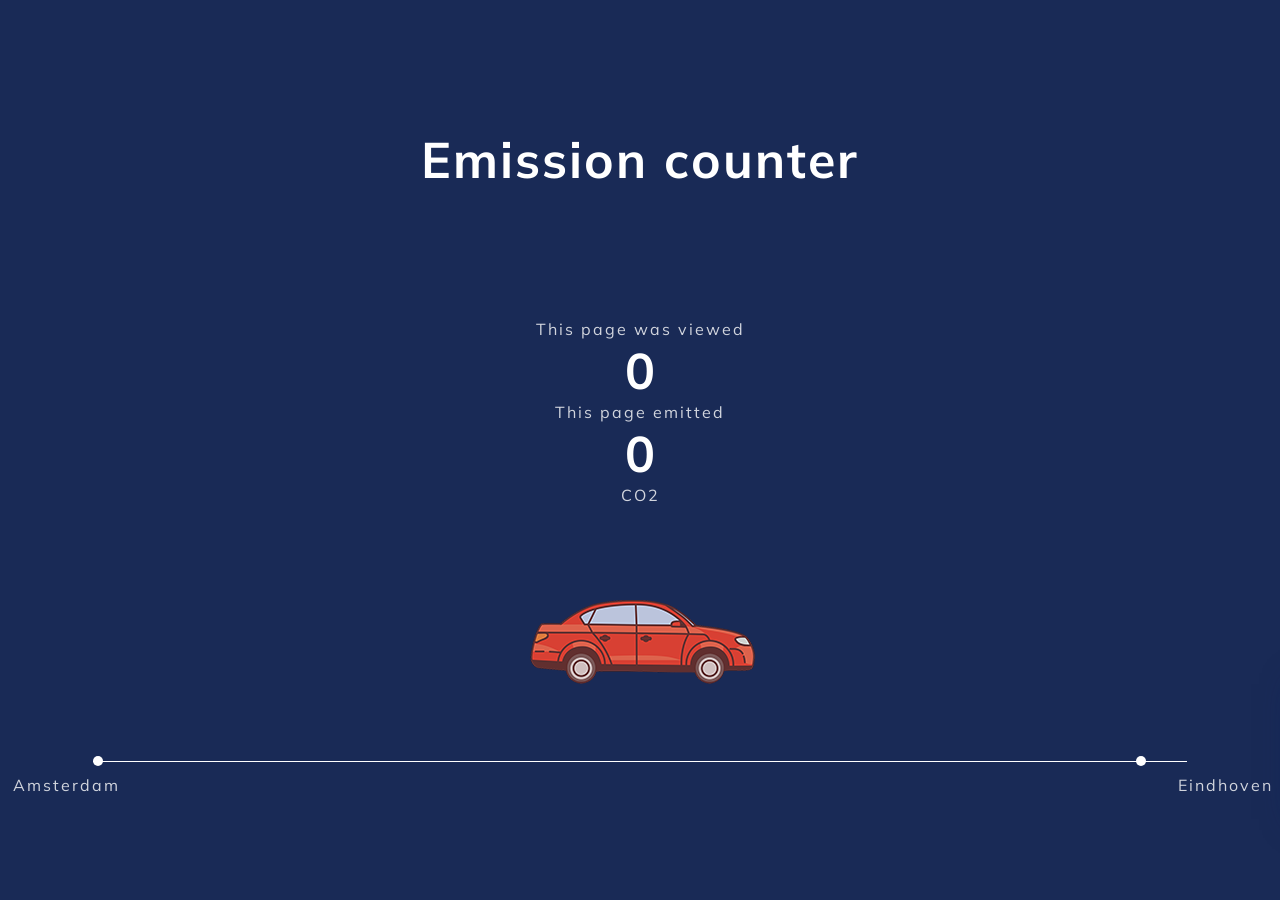
==== index.html @ c2cbf251 "Update index.html" ====
<!DOCTYPE html>
<html>
<head><link rel="stylesheet" href="counter.css"> </head>
<body>



<p id= "headTitle"> Emission counter </p>
  <p id= "title1"> This page was viewed</p>
  <h1 id="count">0</h1>
  <p id= "title2"> This page emitted</p>
    <h2 id="CO2">0</h2>
  <p id = "text3"> CO2</p>

  <div id= "car"></div>

<div id= "line-box">
<div id= "line"> </div>
</div>

<div id = "box">
  <p id= "place1">Amsterdam</p>
<p id= "place2">Eindhoven</p>
</div>







  <!-- SOCIAL PANEL HTML -->
  <div class="social-panel-container">
  	<div class="social-panel">
  		<p>Created with <i class="fa fa-heart"></i> by
  			<a target="_blank" href="https://florin-pop.com">Florin Pop</a></p>
  		<button class="close-btn"><i class="fas fa-times"></i></button>
  		<h4>Get in touch on</h4>
  		<ul>
  			<li>
  				<a href="https://www.patreon.com/florinpop17" target="_blank">
  					<i class="fab fa-discord"></i>
  				</a>
  			</li>
  			<li>
  				<a href="https://twitter.com/florinpop1705" target="_blank">
  					<i class="fab fa-twitter"></i>
  				</a>
  			</li>
  			<li>
  				<a href="https://linkedin.com/in/florinpop17" target="_blank">
  					<i class="fab fa-linkedin"></i>
  				</a>
  			</li>
  			<li>
  				<a href="https://facebook.com/florinpop17" target="_blank">
  					<i class="fab fa-facebook"></i>
  				</a>
  			</li>
  			<li>
  				<a href="https://instagram.com/florinpop17" target="_blank">
  					<i class="fab fa-instagram"></i>
  				</a>
  			</li>
  		</ul>
  	</div>
    <script src="counter.js"></script>
  </div>


</body>
</html>
---- counter.css ----
@import url('https://fonts.googleapis.com/css?family=Muli&display=swap');

* {
	box-sizing: border-box;
}

body {
	background-color: #192a56;
	color: #fff;
	font-family: 'Muli', sans-serif;
	flex-direction: column;
	display: flex;
	align-items: center;
	justify-content: center;
	margin: 0;
}

h1 {
	font-size: 50px;
	margin: 0;
}

h2 {
	font-size: 50px;
	margin: 0;
}

p {
	color: rgba(255, 255, 255, 0.8);
	letter-spacing: 2px;
	margin: 0;
}

#car{
	position: relative;
width: 256px;
height: 256px;
left: 0px;
background: url('spritesheetauto3.png') left center;
background-size: cover;
animation: play 1.5s steps(3) infinite;
display: inline-block;
}
 @keyframes play{

100% {background-position: -768px }

 }

header{
	text-align: left;
	    font-size: 30px;
	    margin-bottom: 20px;
	    width: 100%;
	    height: 20vh;
			background-color: #244198;
}

#headTitle{
	color: white;
	    margin-top: 10%;
	    font-weight: bold;
	    font-family: 'Muli' , sans-serif;
	    font-size: 50px;


}

#title1{
margin-top:10%;
}


#title2{

}


#title3{

}

#line{

margin-left: 5%;
margin-right: 5%;
border-top: solid 1px white;

}

#place1{
	position: fixed;
	left: 1vw;
	    margin-top: 1%;
}

#place2{
	position: fixed;
	    left: 92vw;
			    margin-top: 1%;
}

#box{
	display: flex;
	flex-direction: row;

}

#line:before, #line:after{

	content: "";
	    width: 10px;
	    height: 10px;
	    background: white;
	    border-radius: 5px;
	    position: fixed;
	    margin-top: -0.7vh;

}

#line:after {
	right: 10.5vw;
}

#line-box{

	width: 95%;
}



/* SOCIAL PANEL CSS */
.social-panel-container {
	position: fixed;
	right: 0;
	bottom: 80px;
	transform: translateX(100%);
	transition: transform 0.4s ease-in-out;
}

.social-panel-container.visible {
	transform: translateX(-10px);
}

.social-panel {
	background-color: #fff;
	border-radius: 16px;
	box-shadow: 0 16px 31px -17px rgba(0,31,97,0.6);
	border: 5px solid #001F61;
	display: flex;
	flex-direction: column;
	justify-content: center;
	align-items: center;
	font-family: 'Muli';
	position: relative;
	height: 169px;
	width: 370px;
	max-width: calc(100% - 10px);
}

.social-panel button.close-btn {
	border: 0;
	color: #97A5CE;
	cursor: pointer;
	font-size: 20px;
	position: absolute;
	top: 5px;
	right: 5px;
}

.social-panel button.close-btn:focus {
	outline: none;
}

.social-panel p {
	background-color: #001F61;
	border-radius: 0 0 10px 10px;
	color: #fff;
	font-size: 14px;
	line-height: 18px;
	padding: 2px 17px 6px;
	position: absolute;
	top: 0;
	left: 50%;
	margin: 0;
	transform: translateX(-50%);
	text-align: center;
	width: 235px;
}

.social-panel p i {
	margin: 0 5px;
}

.social-panel p a {
	color: #FF7500;
	text-decoration: none;
}

.social-panel h4 {
	margin: 20px 0;
	color: #97A5CE;
	font-family: 'Muli';
	font-size: 14px;
	line-height: 18px;
	text-transform: uppercase;
}

.social-panel ul {
	display: flex;
	list-style-type: none;
	padding: 0;
	margin: 0;
}

.social-panel ul li {
	margin: 0 10px;
}

.social-panel ul li a {
	border: 1px solid #DCE1F2;
	border-radius: 50%;
	color: #001F61;
	font-size: 20px;
	display: flex;
	justify-content: center;
	align-items: center;
	height: 50px;
	width: 50px;
	text-decoration: none;
}

.social-panel ul li a:hover {
	border-color: #FF6A00;
	box-shadow: 0 9px 12px -9px #FF6A00;
}

.floating-btn {
	border-radius: 26.5px;
	background-color: #001F61;
	border: 1px solid #001F61;
	box-shadow: 0 16px 22px -17px #03153B;
	color: #fff;
	cursor: pointer;
	font-size: 16px;
	line-height: 20px;
	padding: 12px 20px;
	position: fixed;
	bottom: 20px;
	right: 20px;
	z-index: 999;
}

.floating-btn:hover {
	background-color: #ffffff;
	color: #001F61;
}

.floating-btn:focus {
	outline: none;
}

.floating-text {
	background-color: #001F61;
	border-radius: 10px 10px 0 0;
	color: #fff;
	font-family: 'Muli';
	padding: 7px 15px;
	position: fixed;
	bottom: 0;
	left: 50%;
	transform: translateX(-50%);
	text-align: center;
	z-index: 998;
}

.floating-text a {
	color: #FF7500;
	text-decoration: none;
}

@media screen and (max-width: 480px) {

	.social-panel-container.visible {
		transform: translateX(0px);
	}

	.floating-btn {
		right: 10px;
	}
}
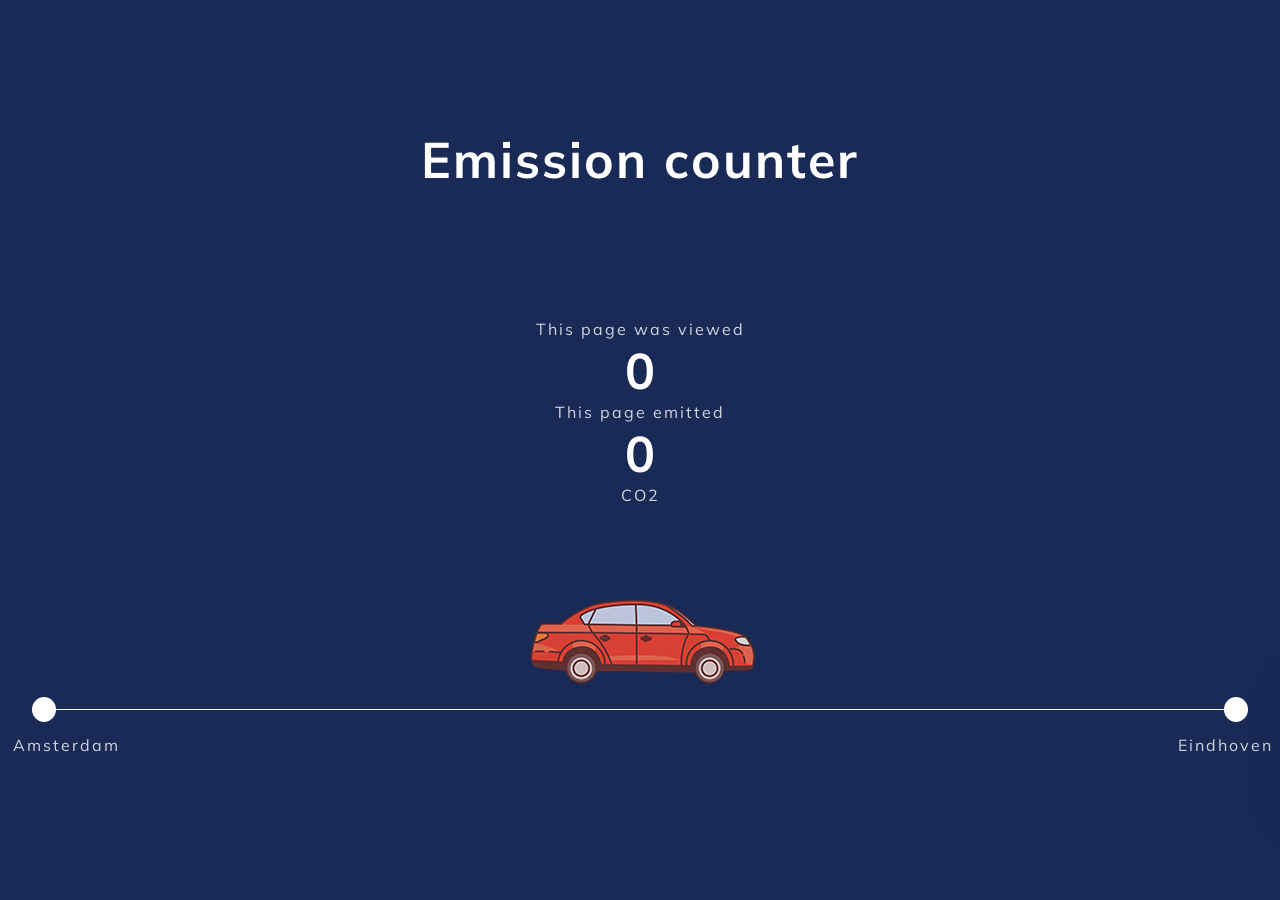
==== commit c4379f8a: "Update index.html" ====
--- a/index.html
+++ b/index.html
@@ -15,7 +15,10 @@
   <div id= "car"></div>
 
 <div id= "line-box">
+  <div id= "circle1"> </div>
 <div id= "line"> </div>
+<div id= "circle2"> </div>
+
 </div>
 
 <div id = "box">
@@ -70,3 +73,4 @@
 
 </body>
 </html>
+
--- a/counter.css
+++ b/counter.css
@@ -81,10 +81,27 @@
 }
 
 #line{
-
-margin-left: 5%;
-margin-right: 5%;
+width: 100%;
 border-top: solid 1px white;
+
+}
+
+#circle1{
+
+	height: 25px;
+	  width: 25px;
+	  background-color: white;
+	  border-radius: 50%;
+
+}
+
+
+#circle2{
+	height: 25px;
+	  width: 25px;
+	  background-color: white;
+	  border-radius: 50%;
+
 
 }
 
@@ -106,25 +123,16 @@
 
 }
 
-#line:before, #line:after{
-
-	content: "";
-	    width: 10px;
-	    height: 10px;
-	    background: white;
-	    border-radius: 5px;
-	    position: fixed;
-	    margin-top: -0.7vh;
-
-}
-
-#line:after {
-	right: 10.5vw;
-}
+
+
+
 
 #line-box{
-
+margin-top: -5%;
 	width: 95%;
+	display: flex;
+	flex-direction: row;
+	align-items: center;
 }
 
 
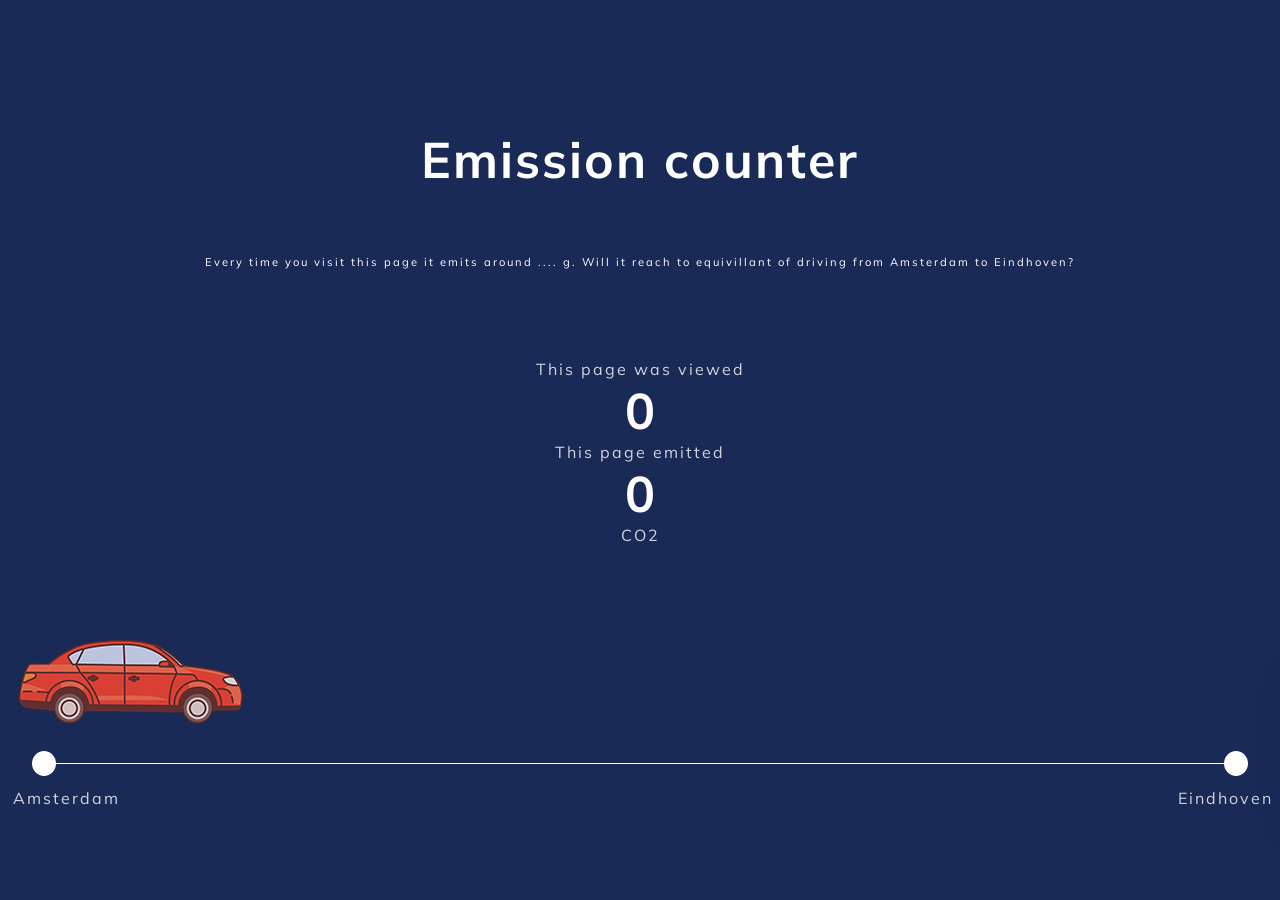
==== commit d89b88bb: "Update index.html" ====
--- a/index.html
+++ b/index.html
@@ -6,13 +6,16 @@
 
 
 <p id= "headTitle"> Emission counter </p>
+<p id= "textTitle"> Every time you visit this page it emits around .... g. Will it reach to equivillant of driving from Amsterdam to Eindhoven?
   <p id= "title1"> This page was viewed</p>
   <h1 id="count">0</h1>
   <p id= "title2"> This page emitted</p>
     <h2 id="CO2">0</h2>
   <p id = "text3"> CO2</p>
 
+  <div id= "car-box">
   <div id= "car"></div>
+  </div>
 
 <div id= "line-box">
   <div id= "circle1"> </div>
@@ -73,4 +76,3 @@
 
 </body>
 </html>
-
--- a/counter.css
+++ b/counter.css
@@ -1,299 +1,298 @@
 @import url('https://fonts.googleapis.com/css?family=Muli&display=swap');
 
 * {
-	box-sizing: border-box;
+  box-sizing: border-box;
 }
 
 body {
-	background-color: #192a56;
-	color: #fff;
-	font-family: 'Muli', sans-serif;
-	flex-direction: column;
-	display: flex;
-	align-items: center;
-	justify-content: center;
-	margin: 0;
+  background-color: #192a56;
+  color: #fff;
+  font-family: 'Muli', sans-serif;
+  flex-direction: column;
+  display: flex;
+  align-items: center;
+  justify-content: center;
+  margin: 0;
 }
 
 h1 {
-	font-size: 50px;
-	margin: 0;
+  font-size: 50px;
+  margin: 0;
 }
 
 h2 {
-	font-size: 50px;
-	margin: 0;
+  font-size: 50px;
+  margin: 0;
 }
 
 p {
-	color: rgba(255, 255, 255, 0.8);
-	letter-spacing: 2px;
-	margin: 0;
-}
-
-#car{
-	position: relative;
-width: 256px;
-height: 256px;
-left: 0px;
-background: url('spritesheetauto3.png') left center;
-background-size: cover;
-animation: play 1.5s steps(3) infinite;
-display: inline-block;
-}
- @keyframes play{
-
-100% {background-position: -768px }
-
- }
-
-header{
-	text-align: left;
-	    font-size: 30px;
-	    margin-bottom: 20px;
-	    width: 100%;
-	    height: 20vh;
-			background-color: #244198;
-}
-
-#headTitle{
+  color: rgba(255, 255, 255, 0.8);
+  letter-spacing: 2px;
+  margin: 0;
+}
+
+#car {
+  position: absolute;
+  width: 256px;
+  height: 256px;
+  left: 0px;
+  background: url('spritesheetauto3.png') left center;
+  background-size: cover;
+  animation: play 1.5s steps(3) infinite;
+  display: inline-block;
+}
+
+@keyframes play {
+  100% {
+    background-position: -768px
+  }
+}
+
+header {
+  text-align: left;
+  font-size: 30px;
+  margin-bottom: 20px;
+  width: 100%;
+  height: 20vh;
+  background-color: #244198;
+}
+
+#headTitle {
+  color: white;
+  margin-top: 10%;
+  font-weight: bold;
+  font-family: 'Muli', sans-serif;
+  font-size: 50px;
+}
+
+
+#textTitle{
+
 	color: white;
-	    margin-top: 10%;
-	    font-weight: bold;
-	    font-family: 'Muli' , sans-serif;
-	    font-size: 50px;
-
-
-}
-
-#title1{
-margin-top:10%;
-}
-
-
-#title2{
-
-}
-
-
-#title3{
-
-}
-
-#line{
-width: 100%;
-border-top: solid 1px white;
-
-}
-
-#circle1{
-
-	height: 25px;
-	  width: 25px;
-	  background-color: white;
-	  border-radius: 50%;
-
-}
-
-
-#circle2{
-	height: 25px;
-	  width: 25px;
-	  background-color: white;
-	  border-radius: 50%;
-
-
-}
-
-#place1{
-	position: fixed;
-	left: 1vw;
-	    margin-top: 1%;
-}
-
-#place2{
-	position: fixed;
-	    left: 92vw;
-			    margin-top: 1%;
-}
-
-#box{
-	display: flex;
-	flex-direction: row;
-
-}
-
-
-
-
-
-#line-box{
-margin-top: -5%;
-	width: 95%;
-	display: flex;
-	flex-direction: row;
-	align-items: center;
+  margin-top: 5%;
+  font-family: 'Muli', sans-serif;
+  font-size: 70%;
+
+}
+
+#title1 {
+  margin-top: 7%;
+}
+
+#title2 {}
+
+#title3 {}
+
+#line {
+  width: 100%;
+  border-top: solid 1px white;
+}
+
+#circle1 {
+  height: 25px;
+  width: 25px;
+  background-color: white;
+  border-radius: 50%;
+}
+
+#circle2 {
+  height: 25px;
+  width: 25px;
+  background-color: white;
+  border-radius: 50%;
+}
+
+#place1 {
+  position: fixed;
+  left: 1vw;
+  margin-top: 1%;
+}
+
+#place2 {
+  position: fixed;
+  left: 92vw;
+  margin-top: 1%;
+}
+
+#box {
+  display: flex;
+  flex-direction: row;
+}
+
+#line-box {
+  margin-top: -5%;
+  width: 95%;
+  display: flex;
+  flex-direction: row;
+  align-items: center;
+}
+
+#car-box {
+
+	width: 10%;
+	    height: 30vh;
+
+
 }
 
 
 
 /* SOCIAL PANEL CSS */
 .social-panel-container {
-	position: fixed;
-	right: 0;
-	bottom: 80px;
-	transform: translateX(100%);
-	transition: transform 0.4s ease-in-out;
+  position: fixed;
+  right: 0;
+  bottom: 80px;
+  transform: translateX(100%);
+  transition: transform 0.4s ease-in-out;
 }
 
 .social-panel-container.visible {
-	transform: translateX(-10px);
+  transform: translateX(-10px);
 }
 
 .social-panel {
-	background-color: #fff;
-	border-radius: 16px;
-	box-shadow: 0 16px 31px -17px rgba(0,31,97,0.6);
-	border: 5px solid #001F61;
-	display: flex;
-	flex-direction: column;
-	justify-content: center;
-	align-items: center;
-	font-family: 'Muli';
-	position: relative;
-	height: 169px;
-	width: 370px;
-	max-width: calc(100% - 10px);
+  background-color: #fff;
+  border-radius: 16px;
+  box-shadow: 0 16px 31px -17px rgba(0, 31, 97, 0.6);
+  border: 5px solid #001F61;
+  display: flex;
+  flex-direction: column;
+  justify-content: center;
+  align-items: center;
+  font-family: 'Muli';
+  position: relative;
+  height: 169px;
+  width: 370px;
+  max-width: calc(100% - 10px);
 }
 
 .social-panel button.close-btn {
-	border: 0;
-	color: #97A5CE;
-	cursor: pointer;
-	font-size: 20px;
-	position: absolute;
-	top: 5px;
-	right: 5px;
+  border: 0;
+  color: #97A5CE;
+  cursor: pointer;
+  font-size: 20px;
+  position: absolute;
+  top: 5px;
+  right: 5px;
 }
 
 .social-panel button.close-btn:focus {
-	outline: none;
+  outline: none;
 }
 
 .social-panel p {
-	background-color: #001F61;
-	border-radius: 0 0 10px 10px;
-	color: #fff;
-	font-size: 14px;
-	line-height: 18px;
-	padding: 2px 17px 6px;
-	position: absolute;
-	top: 0;
-	left: 50%;
-	margin: 0;
-	transform: translateX(-50%);
-	text-align: center;
-	width: 235px;
+  background-color: #001F61;
+  border-radius: 0 0 10px 10px;
+  color: #fff;
+  font-size: 14px;
+  line-height: 18px;
+  padding: 2px 17px 6px;
+  position: absolute;
+  top: 0;
+  left: 50%;
+  margin: 0;
+  transform: translateX(-50%);
+  text-align: center;
+  width: 235px;
 }
 
 .social-panel p i {
-	margin: 0 5px;
+  margin: 0 5px;
 }
 
 .social-panel p a {
-	color: #FF7500;
-	text-decoration: none;
+  color: #FF7500;
+  text-decoration: none;
 }
 
 .social-panel h4 {
-	margin: 20px 0;
-	color: #97A5CE;
-	font-family: 'Muli';
-	font-size: 14px;
-	line-height: 18px;
-	text-transform: uppercase;
+  margin: 20px 0;
+  color: #97A5CE;
+  font-family: 'Muli';
+  font-size: 14px;
+  line-height: 18px;
+  text-transform: uppercase;
 }
 
 .social-panel ul {
-	display: flex;
-	list-style-type: none;
-	padding: 0;
-	margin: 0;
+  display: flex;
+  list-style-type: none;
+  padding: 0;
+  margin: 0;
 }
 
 .social-panel ul li {
-	margin: 0 10px;
+  margin: 0 10px;
 }
 
 .social-panel ul li a {
-	border: 1px solid #DCE1F2;
-	border-radius: 50%;
-	color: #001F61;
-	font-size: 20px;
-	display: flex;
-	justify-content: center;
-	align-items: center;
-	height: 50px;
-	width: 50px;
-	text-decoration: none;
+  border: 1px solid #DCE1F2;
+  border-radius: 50%;
+  color: #001F61;
+  font-size: 20px;
+  display: flex;
+  justify-content: center;
+  align-items: center;
+  height: 50px;
+  width: 50px;
+  text-decoration: none;
 }
 
 .social-panel ul li a:hover {
-	border-color: #FF6A00;
-	box-shadow: 0 9px 12px -9px #FF6A00;
+  border-color: #FF6A00;
+  box-shadow: 0 9px 12px -9px #FF6A00;
 }
 
 .floating-btn {
-	border-radius: 26.5px;
-	background-color: #001F61;
-	border: 1px solid #001F61;
-	box-shadow: 0 16px 22px -17px #03153B;
-	color: #fff;
-	cursor: pointer;
-	font-size: 16px;
-	line-height: 20px;
-	padding: 12px 20px;
-	position: fixed;
-	bottom: 20px;
-	right: 20px;
-	z-index: 999;
+  border-radius: 26.5px;
+  background-color: #001F61;
+  border: 1px solid #001F61;
+  box-shadow: 0 16px 22px -17px #03153B;
+  color: #fff;
+  cursor: pointer;
+  font-size: 16px;
+  line-height: 20px;
+  padding: 12px 20px;
+  position: fixed;
+  bottom: 20px;
+  right: 20px;
+  z-index: 999;
 }
 
 .floating-btn:hover {
-	background-color: #ffffff;
-	color: #001F61;
+  background-color: #ffffff;
+  color: #001F61;
 }
 
 .floating-btn:focus {
-	outline: none;
+  outline: none;
 }
 
 .floating-text {
-	background-color: #001F61;
-	border-radius: 10px 10px 0 0;
-	color: #fff;
-	font-family: 'Muli';
-	padding: 7px 15px;
-	position: fixed;
-	bottom: 0;
-	left: 50%;
-	transform: translateX(-50%);
-	text-align: center;
-	z-index: 998;
+  background-color: #001F61;
+  border-radius: 10px 10px 0 0;
+  color: #fff;
+  font-family: 'Muli';
+  padding: 7px 15px;
+  position: fixed;
+  bottom: 0;
+  left: 50%;
+  transform: translateX(-50%);
+  text-align: center;
+  z-index: 998;
 }
 
 .floating-text a {
-	color: #FF7500;
-	text-decoration: none;
+  color: #FF7500;
+  text-decoration: none;
 }
 
 @media screen and (max-width: 480px) {
-
-	.social-panel-container.visible {
-		transform: translateX(0px);
-	}
-
-	.floating-btn {
-		right: 10px;
-	}
-}
+  .social-panel-container.visible {
+    transform: translateX(0px);
+  }
+
+  .floating-btn {
+    right: 10px;
+  }
+}
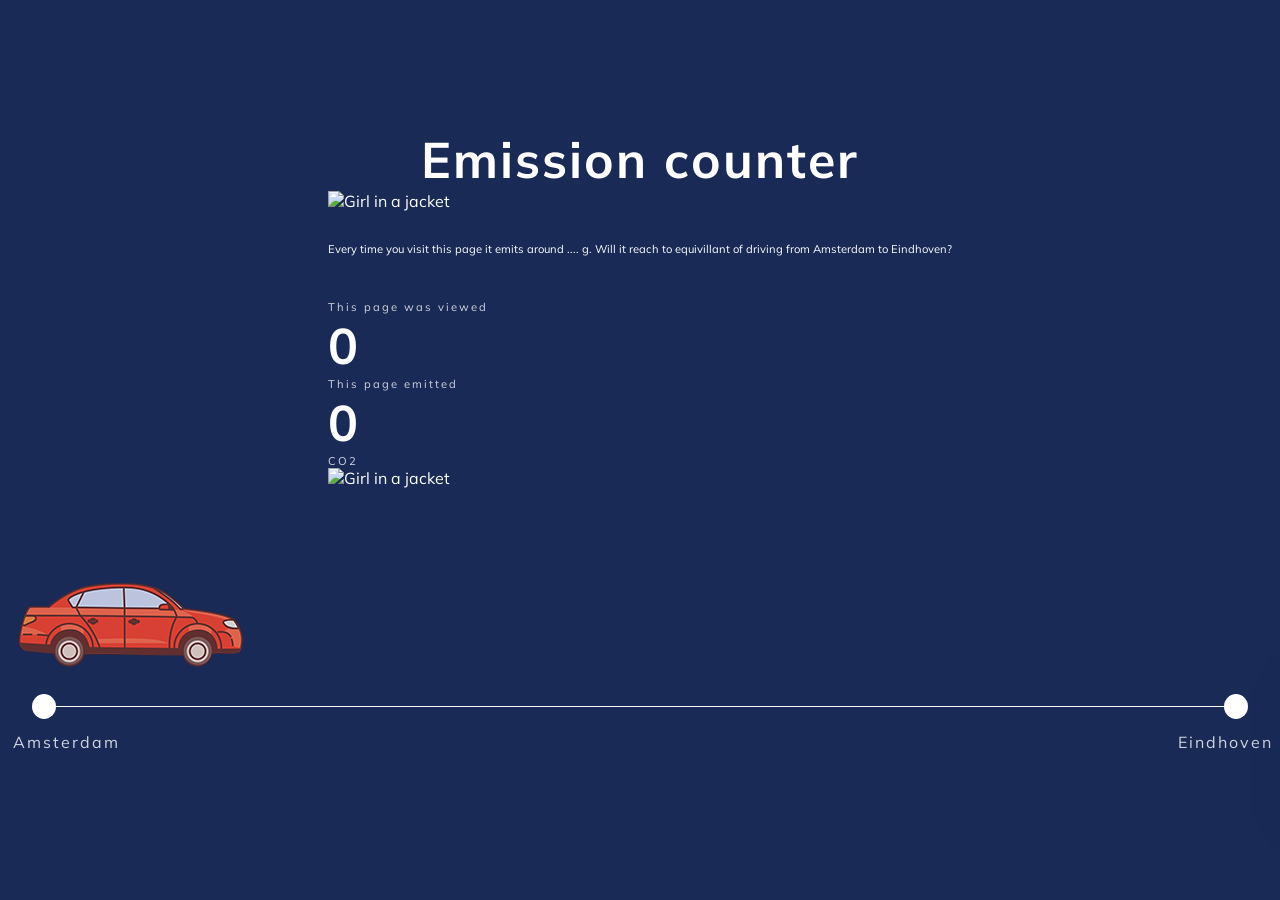
==== commit 3d4b3027: "Update index.html" ====
--- a/index.html
+++ b/index.html
@@ -6,12 +6,25 @@
 
 
 <p id= "headTitle"> Emission counter </p>
-<p id= "textTitle"> Every time you visit this page it emits around .... g. Will it reach to equivillant of driving from Amsterdam to Eindhoven?
+
+<div id = "underTitle">
+  <div id = "box-amsterdam"> <img id = "amsterdam1" src="Amsterdam3.jpg" alt="Girl in a jacket"> </div>
+<div id= "textTitle" >Every time you visit this page it emits around .... g. Will it reach to equivillant of driving from Amsterdam to Eindhoven?
+
+  <div id= "calculation">
   <p id= "title1"> This page was viewed</p>
   <h1 id="count">0</h1>
   <p id= "title2"> This page emitted</p>
     <h2 id="CO2">0</h2>
   <p id = "text3"> CO2</p>
+
+</div>
+
+</div>
+<div id = "box-amsterdam" > <img id = "amsterdam2" src="Eindhoven.jpg" alt="Girl in a jacket"> </div>
+</div>
+
+
 
   <div id= "car-box">
   <div id= "car"></div>
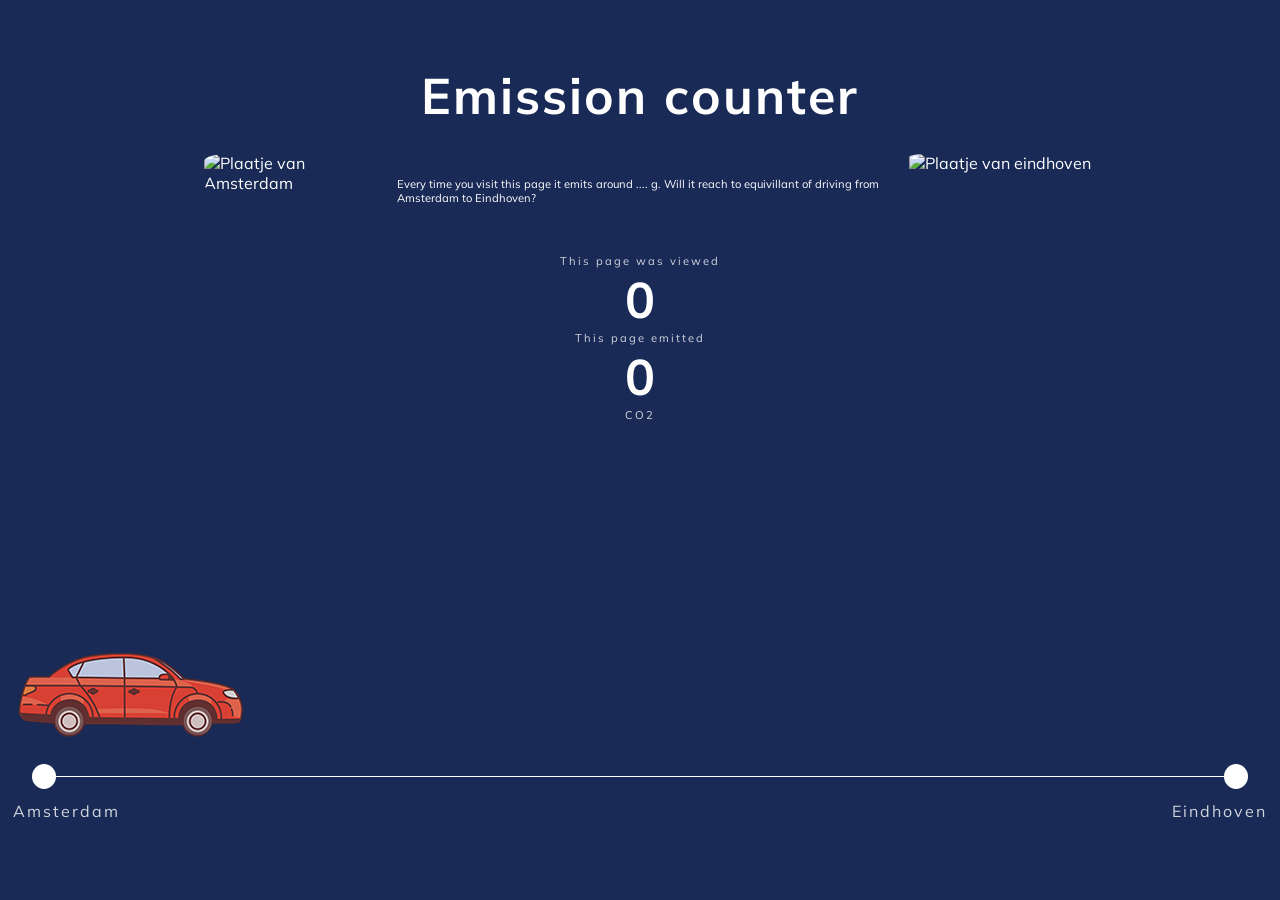
==== commit 80f9f0c1: "Update index.html" ====
--- a/index.html
+++ b/index.html
@@ -8,7 +8,7 @@
 <p id= "headTitle"> Emission counter </p>
 
 <div id = "underTitle">
-  <div id = "box-amsterdam"> <img id = "amsterdam1" src="Amsterdam3.jpg" alt="Girl in a jacket"> </div>
+  <div id = "box-amsterdam"> <img id = "amsterdam1" src="Amsterdam3.jpg" alt="Plaatje van Amsterdam"> </div>
 <div id= "textTitle" >Every time you visit this page it emits around .... g. Will it reach to equivillant of driving from Amsterdam to Eindhoven?
 
   <div id= "calculation">
@@ -21,7 +21,7 @@
 </div>
 
 </div>
-<div id = "box-amsterdam" > <img id = "amsterdam2" src="Eindhoven.jpg" alt="Girl in a jacket"> </div>
+<div id = "box-amsterdam" > <img id = "amsterdam2" src="Eindhoven.jpg" alt="Plaatje van eindhoven"> </div>
 </div>
 
 
@@ -41,51 +41,3 @@
   <p id= "place1">Amsterdam</p>
 <p id= "place2">Eindhoven</p>
 </div>
-
-
-
-
-
-
-
-  <!-- SOCIAL PANEL HTML -->
-  <div class="social-panel-container">
-  	<div class="social-panel">
-  		<p>Created with <i class="fa fa-heart"></i> by
-  			<a target="_blank" href="https://florin-pop.com">Florin Pop</a></p>
-  		<button class="close-btn"><i class="fas fa-times"></i></button>
-  		<h4>Get in touch on</h4>
-  		<ul>
-  			<li>
-  				<a href="https://www.patreon.com/florinpop17" target="_blank">
-  					<i class="fab fa-discord"></i>
-  				</a>
-  			</li>
-  			<li>
-  				<a href="https://twitter.com/florinpop1705" target="_blank">
-  					<i class="fab fa-twitter"></i>
-  				</a>
-  			</li>
-  			<li>
-  				<a href="https://linkedin.com/in/florinpop17" target="_blank">
-  					<i class="fab fa-linkedin"></i>
-  				</a>
-  			</li>
-  			<li>
-  				<a href="https://facebook.com/florinpop17" target="_blank">
-  					<i class="fab fa-facebook"></i>
-  				</a>
-  			</li>
-  			<li>
-  				<a href="https://instagram.com/florinpop17" target="_blank">
-  					<i class="fab fa-instagram"></i>
-  				</a>
-  			</li>
-  		</ul>
-  	</div>
-    <script src="counter.js"></script>
-  </div>
-
-
-</body>
-</html>
--- a/counter.css
+++ b/counter.css
@@ -40,6 +40,7 @@
   background-size: cover;
   animation: play 1.5s steps(3) infinite;
   display: inline-block;
+	margin-top: -5%;
 }
 
 @keyframes play {
@@ -59,7 +60,7 @@
 
 #headTitle {
   color: white;
-  margin-top: 10%;
+  margin-top: 5%;
   font-weight: bold;
   font-family: 'Muli', sans-serif;
   font-size: 50px;
@@ -72,11 +73,43 @@
   margin-top: 5%;
   font-family: 'Muli', sans-serif;
   font-size: 70%;
-
+	margin-bottom: 20%;
+
+}
+
+#calculation{
+	margin-top: 10%;
+	    text-align: center;
+
+
+}
+
+#underTitle{
+	display: flex;
+    flex-wrap: nowrap;
+    flex-direction: row;
+}
+
+#box-amsterdam{
+
+	width: 33%;
+}
+
+#amsterdam1{
+	width: 60%;
+	border-radius: 20%;
+    margin: 10%;
+		margin-left: 25%;
+}
+
+#amsterdam2{
+	width: 60%;
+	border-radius: 20%;
+    margin: 10%;
 }
 
 #title1 {
-  margin-top: 7%;
+
 }
 
 #title2 {}
@@ -103,24 +136,27 @@
 }
 
 #place1 {
-  position: fixed;
-  left: 1vw;
+	position: relative;
+	margin-top: 1%;
+	margin-left: 1%;
+}
+
+#place2 {
+  position: relative;
   margin-top: 1%;
-}
-
-#place2 {
-  position: fixed;
-  left: 92vw;
-  margin-top: 1%;
+	margin-right: 1%;
 }
 
 #box {
-  display: flex;
-  flex-direction: row;
+	display: flex;
+flex-direction: row;
+width: 100%;
+flex-wrap: wrap;
+justify-content: space-between;
 }
 
 #line-box {
-  margin-top: -5%;
+  margin-top: -10%;
   width: 95%;
   display: flex;
   flex-direction: row;
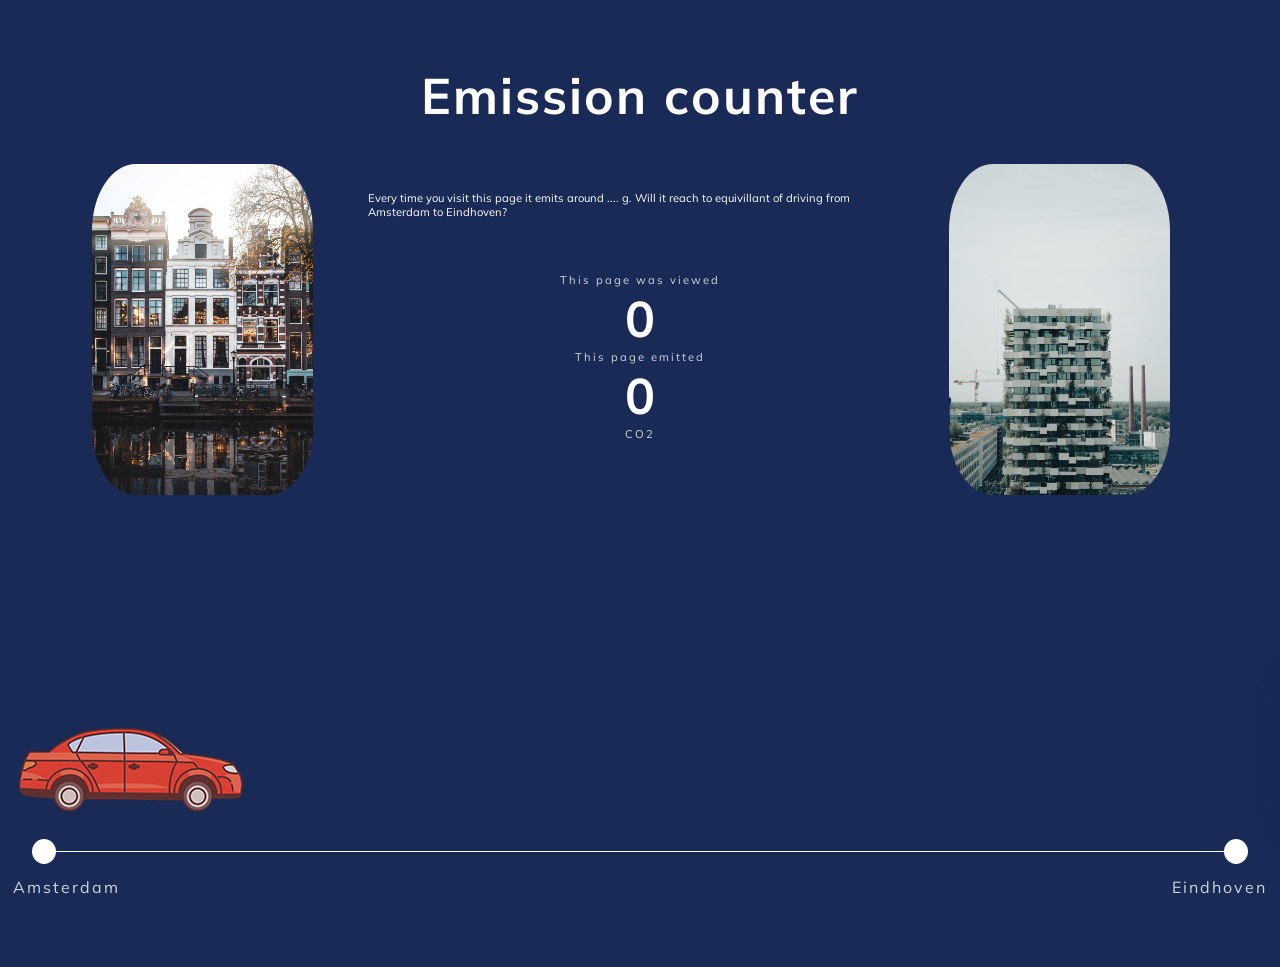
==== commit addc9169: "Update index.html" ====
--- a/index.html
+++ b/index.html
@@ -41,3 +41,51 @@
   <p id= "place1">Amsterdam</p>
 <p id= "place2">Eindhoven</p>
 </div>
+
+
+
+
+
+
+
+  <!-- SOCIAL PANEL HTML -->
+  <div class="social-panel-container">
+  	<div class="social-panel">
+  		<p>Created with <i class="fa fa-heart"></i> by
+  			<a target="_blank" href="https://florin-pop.com">Florin Pop</a></p>
+  		<button class="close-btn"><i class="fas fa-times"></i></button>
+  		<h4>Get in touch on</h4>
+  		<ul>
+  			<li>
+  				<a href="https://www.patreon.com/florinpop17" target="_blank">
+  					<i class="fab fa-discord"></i>
+  				</a>
+  			</li>
+  			<li>
+  				<a href="https://twitter.com/florinpop1705" target="_blank">
+  					<i class="fab fa-twitter"></i>
+  				</a>
+  			</li>
+  			<li>
+  				<a href="https://linkedin.com/in/florinpop17" target="_blank">
+  					<i class="fab fa-linkedin"></i>
+  				</a>
+  			</li>
+  			<li>
+  				<a href="https://facebook.com/florinpop17" target="_blank">
+  					<i class="fab fa-facebook"></i>
+  				</a>
+  			</li>
+  			<li>
+  				<a href="https://instagram.com/florinpop17" target="_blank">
+  					<i class="fab fa-instagram"></i>
+  				</a>
+  			</li>
+  		</ul>
+  	</div>
+    <script src="counter.js"></script>
+  </div>
+
+
+</body>
+</html>
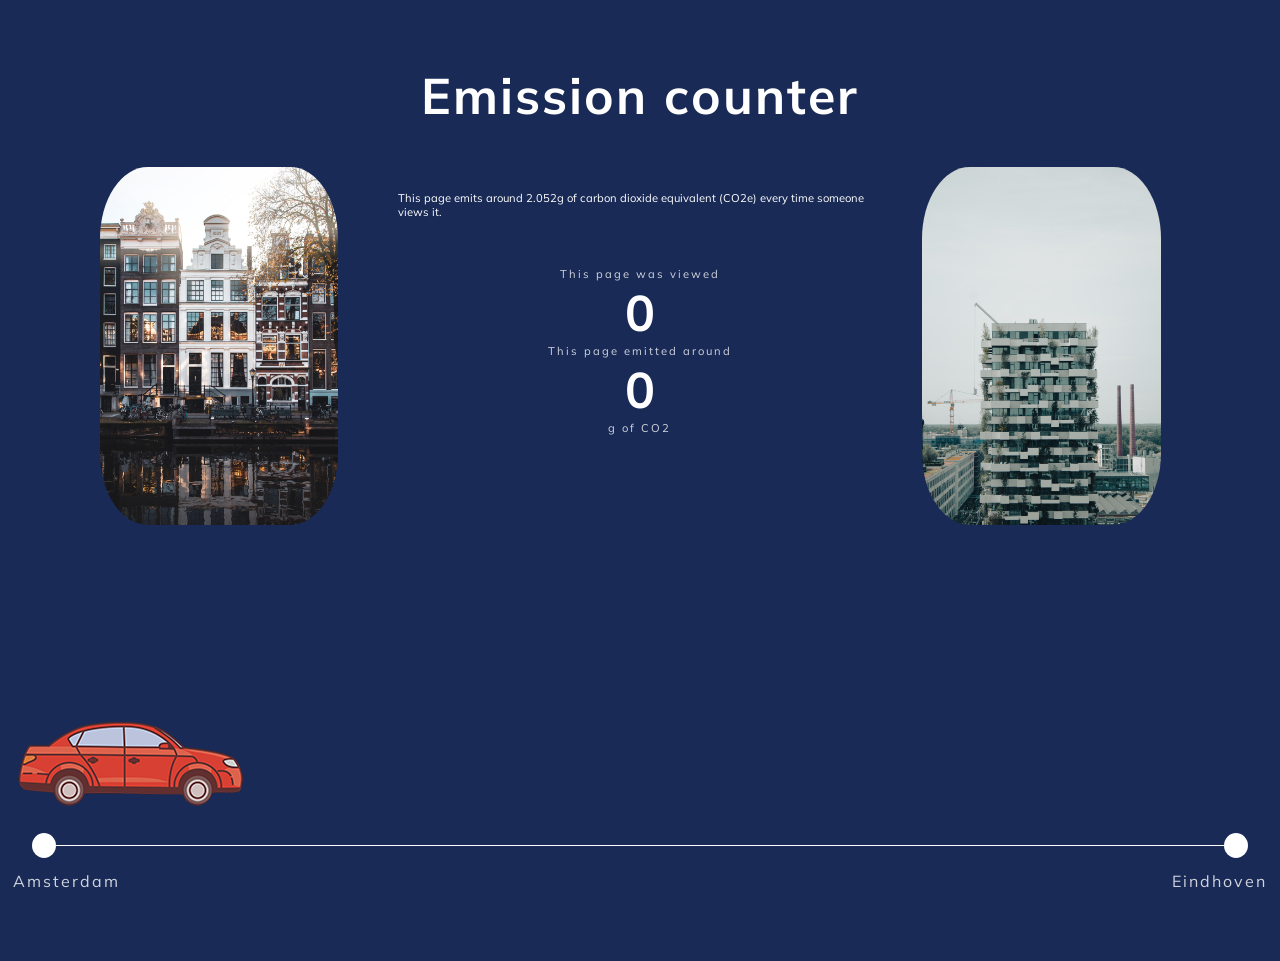
==== commit 7abeb469: "Update index.html" ====
--- a/index.html
+++ b/index.html
@@ -9,14 +9,14 @@
 
 <div id = "underTitle">
   <div id = "box-amsterdam"> <img id = "amsterdam1" src="Amsterdam3.jpg" alt="Plaatje van Amsterdam"> </div>
-<div id= "textTitle" >Every time you visit this page it emits around .... g. Will it reach to equivillant of driving from Amsterdam to Eindhoven?
+<div id= "textTitle" >This page emits around 2.052g of carbon dioxide equivalent (CO2e) every time someone views it.
 
   <div id= "calculation">
   <p id= "title1"> This page was viewed</p>
   <h1 id="count">0</h1>
-  <p id= "title2"> This page emitted</p>
+  <p id= "title2"> This page emitted around</p>
     <h2 id="CO2">0</h2>
-  <p id = "text3"> CO2</p>
+  <p id = "text3">g of CO2</p>
 
 </div>
 
@@ -41,51 +41,3 @@
   <p id= "place1">Amsterdam</p>
 <p id= "place2">Eindhoven</p>
 </div>
-
-
-
-
-
-
-
-  <!-- SOCIAL PANEL HTML -->
-  <div class="social-panel-container">
-  	<div class="social-panel">
-  		<p>Created with <i class="fa fa-heart"></i> by
-  			<a target="_blank" href="https://florin-pop.com">Florin Pop</a></p>
-  		<button class="close-btn"><i class="fas fa-times"></i></button>
-  		<h4>Get in touch on</h4>
-  		<ul>
-  			<li>
-  				<a href="https://www.patreon.com/florinpop17" target="_blank">
-  					<i class="fab fa-discord"></i>
-  				</a>
-  			</li>
-  			<li>
-  				<a href="https://twitter.com/florinpop1705" target="_blank">
-  					<i class="fab fa-twitter"></i>
-  				</a>
-  			</li>
-  			<li>
-  				<a href="https://linkedin.com/in/florinpop17" target="_blank">
-  					<i class="fab fa-linkedin"></i>
-  				</a>
-  			</li>
-  			<li>
-  				<a href="https://facebook.com/florinpop17" target="_blank">
-  					<i class="fab fa-facebook"></i>
-  				</a>
-  			</li>
-  			<li>
-  				<a href="https://instagram.com/florinpop17" target="_blank">
-  					<i class="fab fa-instagram"></i>
-  				</a>
-  			</li>
-  		</ul>
-  	</div>
-    <script src="counter.js"></script>
-  </div>
-
-
-</body>
-</html>
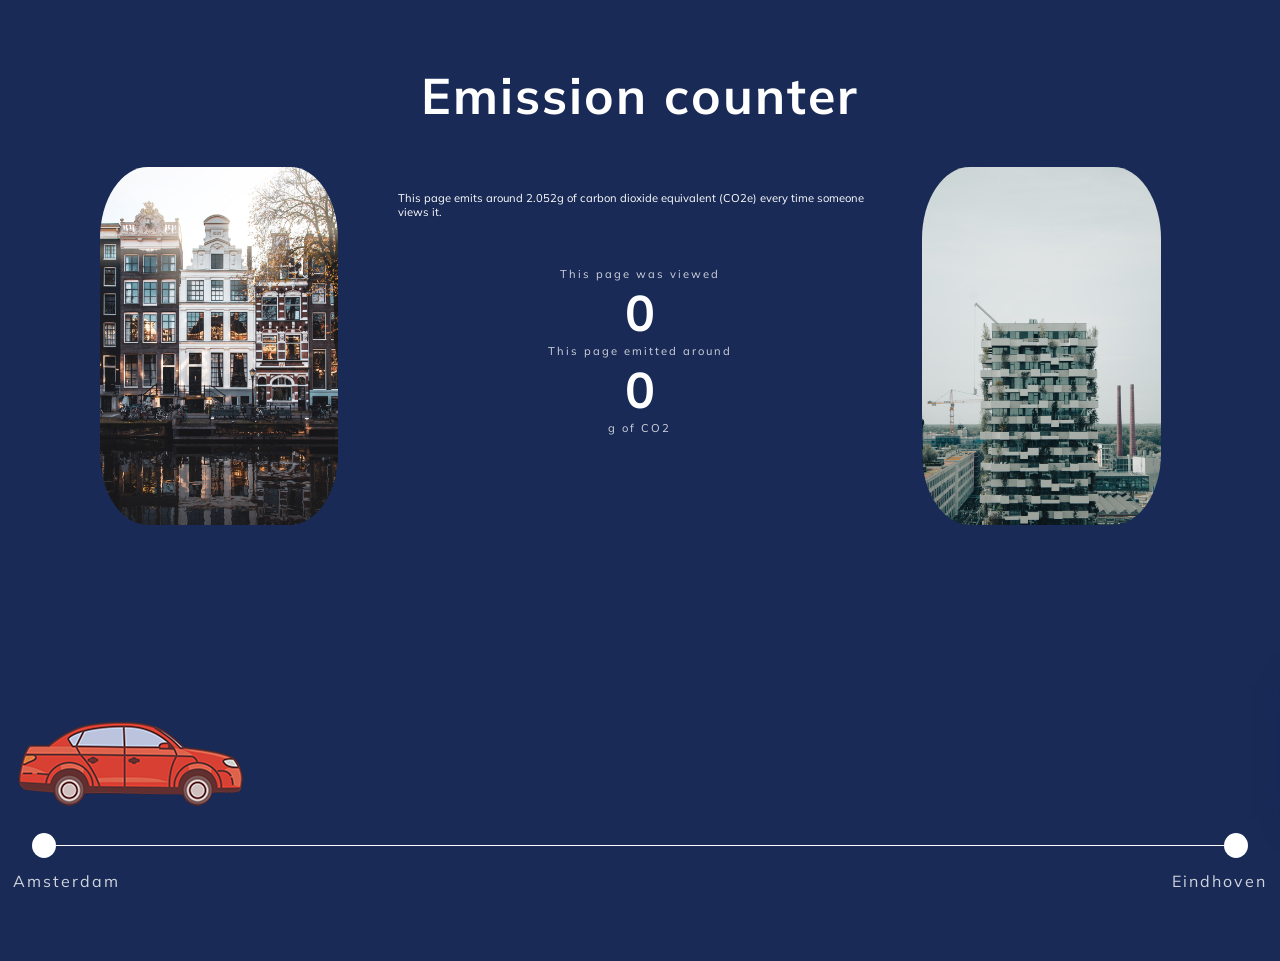
==== commit 193ab46d: "Update index.html" ====
--- a/index.html
+++ b/index.html
@@ -41,3 +41,51 @@
   <p id= "place1">Amsterdam</p>
 <p id= "place2">Eindhoven</p>
 </div>
+
+
+
+
+
+
+
+  <!-- SOCIAL PANEL HTML -->
+  <div class="social-panel-container">
+  	<div class="social-panel">
+  		<p>Created with <i class="fa fa-heart"></i> by
+  			<a target="_blank" href="https://florin-pop.com">Florin Pop</a></p>
+  		<button class="close-btn"><i class="fas fa-times"></i></button>
+  		<h4>Get in touch on</h4>
+  		<ul>
+  			<li>
+  				<a href="https://www.patreon.com/florinpop17" target="_blank">
+  					<i class="fab fa-discord"></i>
+  				</a>
+  			</li>
+  			<li>
+  				<a href="https://twitter.com/florinpop1705" target="_blank">
+  					<i class="fab fa-twitter"></i>
+  				</a>
+  			</li>
+  			<li>
+  				<a href="https://linkedin.com/in/florinpop17" target="_blank">
+  					<i class="fab fa-linkedin"></i>
+  				</a>
+  			</li>
+  			<li>
+  				<a href="https://facebook.com/florinpop17" target="_blank">
+  					<i class="fab fa-facebook"></i>
+  				</a>
+  			</li>
+  			<li>
+  				<a href="https://instagram.com/florinpop17" target="_blank">
+  					<i class="fab fa-instagram"></i>
+  				</a>
+  			</li>
+  		</ul>
+  	</div>
+    <script src="counter.js"></script>
+  </div>
+
+
+</body>
+</html>
